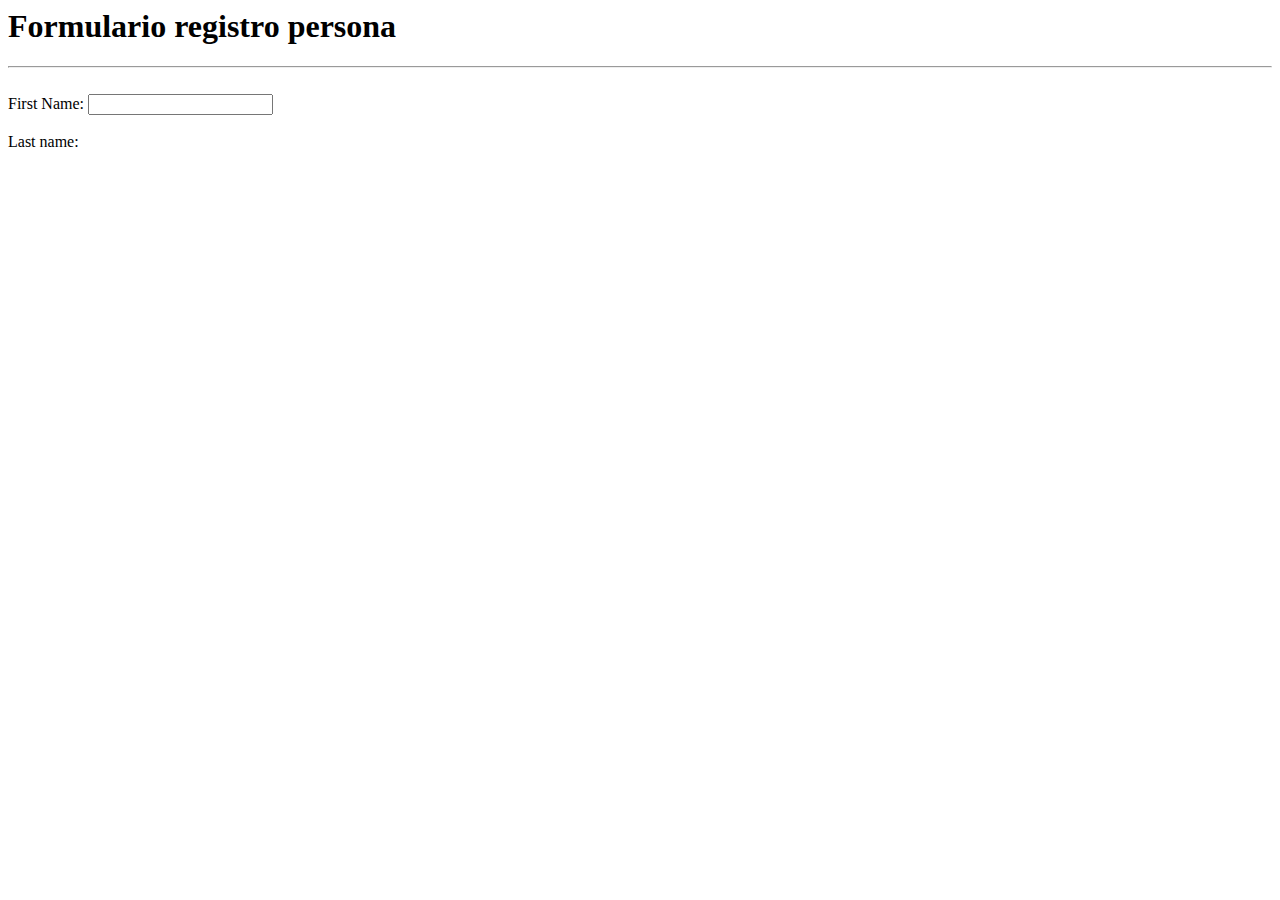
==== index.html @ b4670ff2 "Testing push" ====
<html lang="en">
<head>
    <meta charset="UTF-8">
    <meta http-equiv="X-UA-Compatible" content="IE=edge">
    <meta name="viewport" content="width=device-width, initial-scale=1.0">
    <title>Practica 0</title>
</head>
<body>
        <h1>Formulario registro persona</h1>
        <hr>
        <br>
            <form  action="">
                    First Name: <input type="text" name="name" id="name"
                    title='Introduce your name' autocomplete="name"/>

                    <br>
                    <br>

                    Last name:  




            </form>

    </body>
</html>
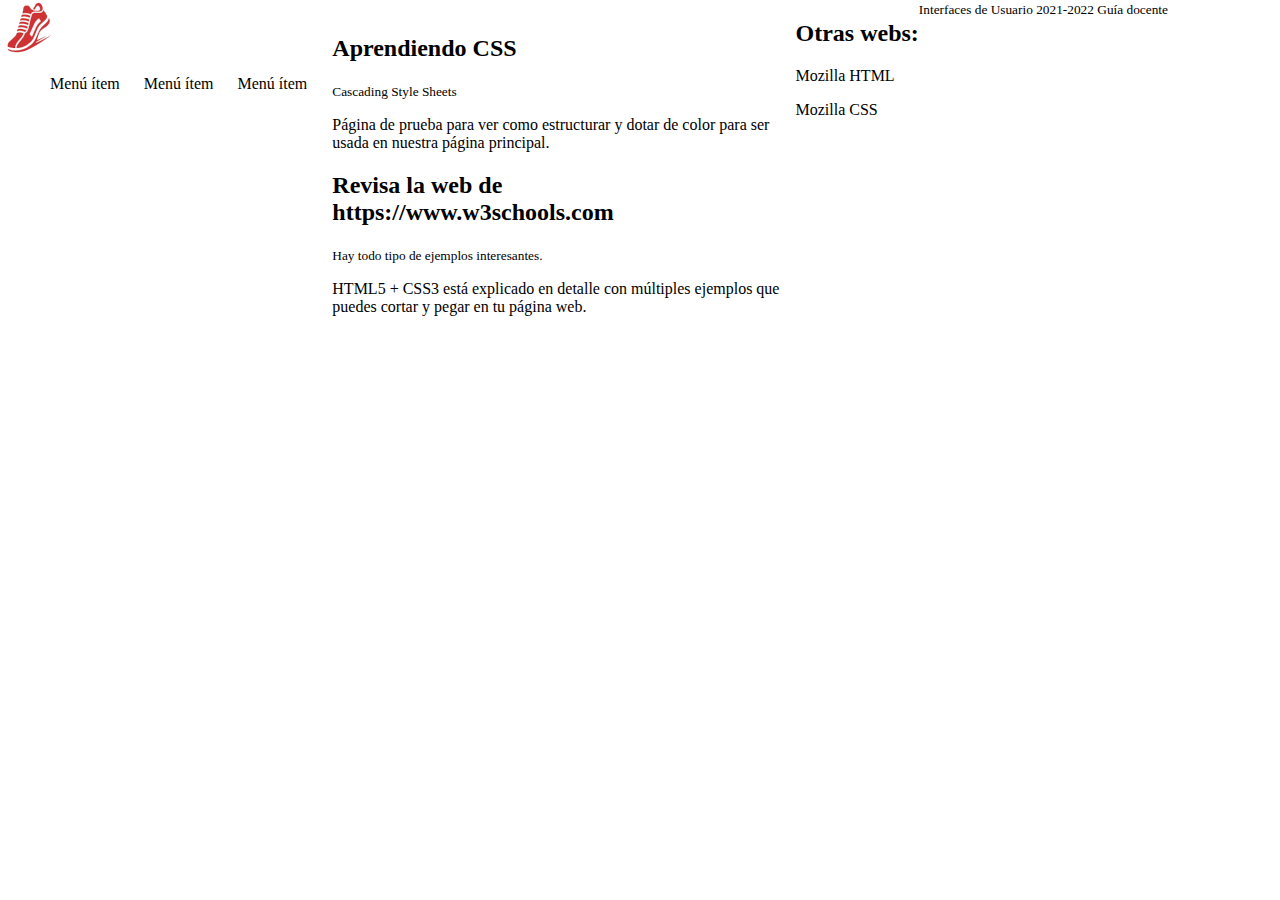
==== commit 3922a54b: "Added header" ====
--- a/index.html
+++ b/index.html
@@ -1,27 +1,46 @@
+<!DOCTYPE html>
 <html lang="en">
 <head>
     <meta charset="UTF-8">
-    <meta http-equiv="X-UA-Compatible" content="IE=edge">
     <meta name="viewport" content="width=device-width, initial-scale=1.0">
-    <title>Practica 0</title>
+    <link rel="stylesheet" href="style.css">
+    <title>Página de inicio</title>
 </head>
-<body>
-        <h1>Formulario registro persona</h1>
-        <hr>
-        <br>
-            <form  action="">
-                    First Name: <input type="text" name="name" id="name"
-                    title='Introduce your name' autocomplete="name"/>
-
-                    <br>
-                    <br>
-
-                    Last name:  
-
-
-
-
-            </form>
-
-    </body>
+  <body>
+    <header id="header-menu">
+      <img src="img/icon.png" id="icon-top" alt="Icono corporativo">
+      <nav>
+        <ul>
+          <li> <a href="otra_pag.html">Menú ítem</a> </li>
+          <li>Menú ítem</li>
+          <li>Menú ítem</li>
+        </ul>
+      </nav>
+    </header>
+    <section>
+      <article>
+        <header>
+          <h2>Aprendiendo CSS</h2>
+          <small>Cascading Style Sheets</small>
+        </header>
+        <p>Página de prueba para ver como estructurar y dotar de color para ser usada en nuestra página principal.</p>
+      </article>
+      <article>
+        <header>
+          <h2>Revisa la web de https://www.w3schools.com</h2>
+          <small>Hay todo tipo de ejemplos interesantes.</small>
+        </header>
+        <p>HTML5 + CSS3 está explicado en detalle con múltiples ejemplos que puedes cortar y pegar en tu página web.</p>
+      </article>
+    </section>
+    <aside>
+      <h2>Otras webs:</h2>
+      <p><a href="https://developer.mozilla.org/en-US/docs/Web/HTML" target="_blank">Mozilla HTML</a></p>
+      
+      <p><a href="https://developer.mozilla.org/en-US/docs/Web/CSS" target="_blank">Mozilla CSS</a></p>
+    </aside>
+    <footer>
+      <small>Interfaces de Usuario 2021-2022 <a href="https://oas.sci.uma.es:8443/ht/2021/ProgramasAsignaturas_Titulacion_5103_AsigUMA_51169.pdf" target="_blank">Guía docente</a></small>
+    </footer>
+  </body>
 </html>--- a/style.css
+++ b/style.css
@@ -0,0 +1,46 @@
+
+
+body {
+    height: 100%;
+    display: flex;
+    flex-wrap: wrap;
+    flex-direction: row;
+    margin: 0;
+}
+
+#header-header{
+    padding: 0 0 0 30px;
+    height: 80px;
+    background: rgb(179, 152, 64);
+    width: 100%;
+    display: flex;
+    align-items: center;
+}
+
+ul li{
+    display: inline-block;
+    padding: 0 10px;
+    list-style: none;
+}
+
+a{
+    color: rgb(0, 0, 0);
+      text-decoration: none;
+}
+
+a:hover{
+    color: #fff;
+}
+
+#log{
+    margin-left: 1000px;
+}
+
+#log:hover{
+    color: white;
+}
+
+section {
+    flex: 0.8;
+    padding: 15px;
+}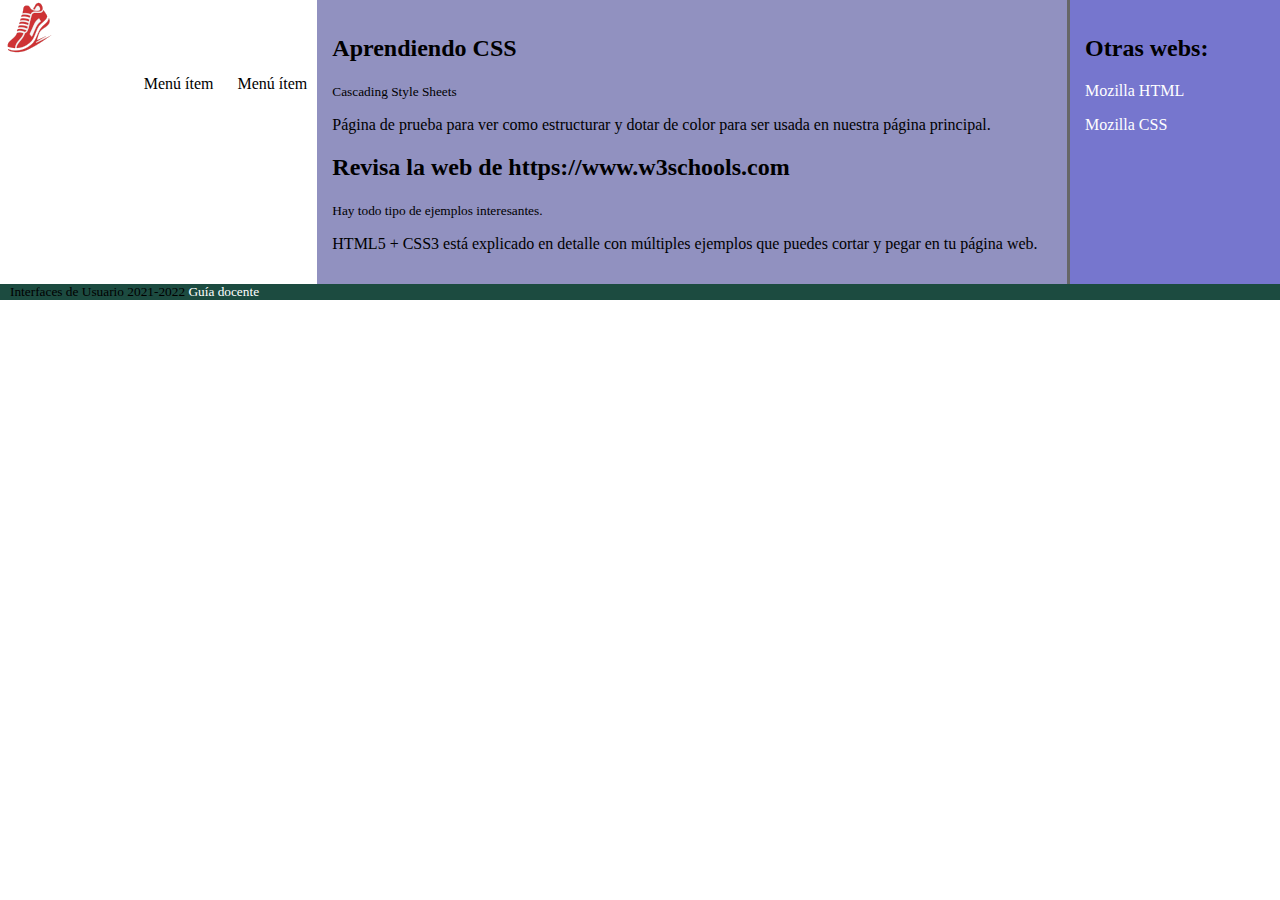
==== commit 198a0e24: "Added footer" ====
--- a/index.html
+++ b/index.html
@@ -17,6 +17,8 @@
         </ul>
       </nav>
     </header>
+
+    
     <section>
       <article>
         <header>
@@ -33,6 +35,10 @@
         <p>HTML5 + CSS3 está explicado en detalle con múltiples ejemplos que puedes cortar y pegar en tu página web.</p>
       </article>
     </section>
+
+
+
+
     <aside>
       <h2>Otras webs:</h2>
       <p><a href="https://developer.mozilla.org/en-US/docs/Web/HTML" target="_blank">Mozilla HTML</a></p>
--- a/style.css
+++ b/style.css
@@ -8,28 +8,39 @@
     margin: 0;
 }
 
+#logo{
+    color: white;
+}
+
+ 
+
 #header-header{
     padding: 0 0 0 30px;
     height: 80px;
-    background: rgb(179, 152, 64);
+    background: rgb(51, 51, 51);
     width: 100%;
     display: flex;
     align-items: center;
 }
 
+
 ul li{
     display: inline-block;
     padding: 0 10px;
     list-style: none;
+   
 }
 
 a{
     color: rgb(0, 0, 0);
-      text-decoration: none;
+      text-decoration: none; 
+      color: white;
 }
 
 a:hover{
-    color: #fff;
+    color: rgb(79, 101, 226);
+    
+
 }
 
 #log{
@@ -42,5 +53,28 @@
 
 section {
     flex: 0.8;
+    height: 100%;
     padding: 15px;
-}+    background-color: rgb(145, 145, 192);
+}
+
+aside {
+    flex: 0.2;
+    padding: 15px;
+    border-left: 3px solid #666;
+    background-color: rgb(118, 118, 206);
+
+}
+
+footer{
+    padding: 0 10px;
+    background: #1c4b40;
+      display: flex;
+    align-items: center;
+    width: 100%;
+}
+
+/* Para poner el footer abajo del todo. 
+position: fixed;
+bottom: 0;
+*/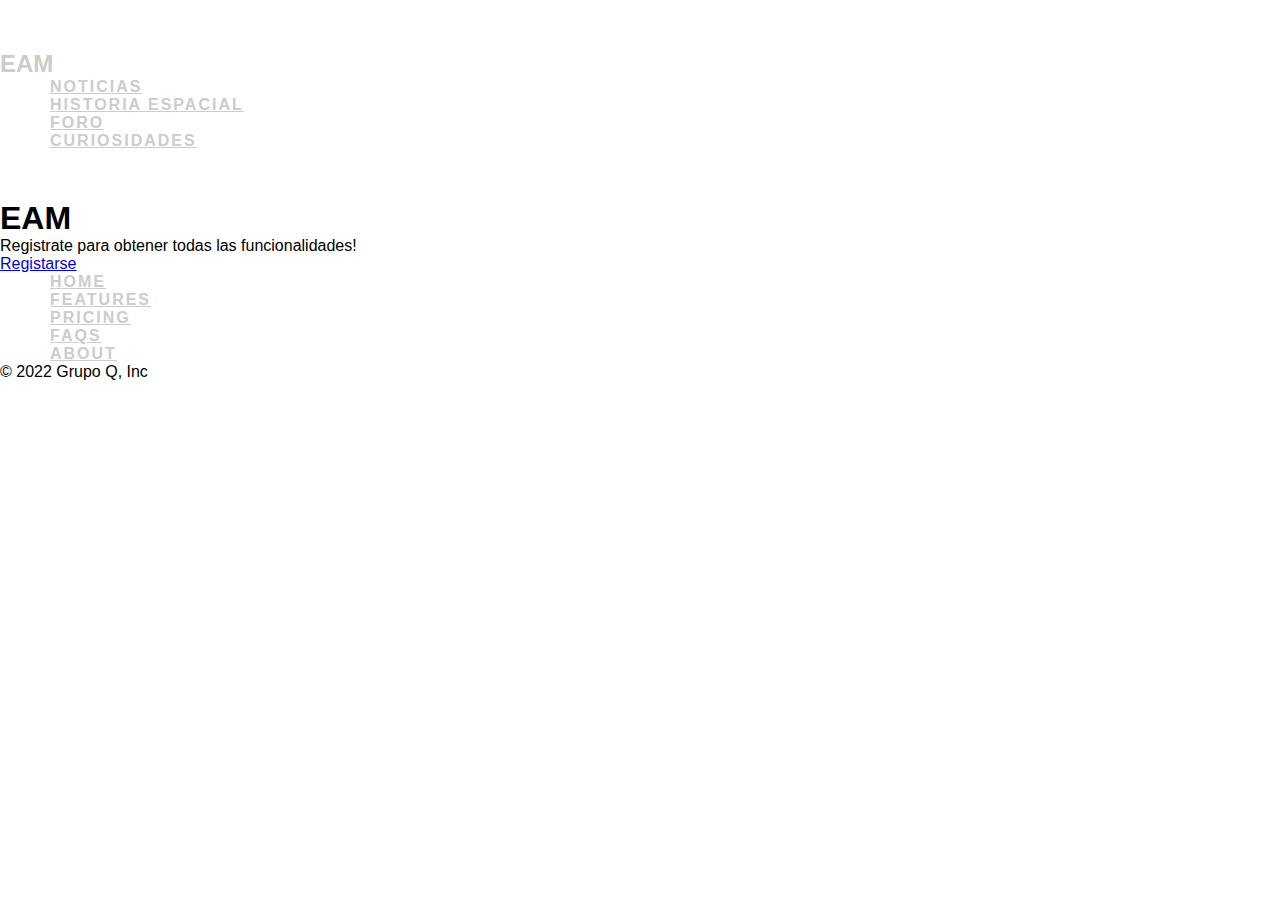
==== commit a12c66d5: "Añadido proceso" ====
--- a/index.html
+++ b/index.html
@@ -1,52 +1,74 @@
-<!DOCTYPE html>
+<!doctype html>
 <html lang="en">
+
 <head>
-    <meta charset="UTF-8">
-    <meta name="viewport" content="width=device-width, initial-scale=1.0">
-    <link rel="stylesheet" href="style.css">
-    <title>Página de inicio</title>
+    <!-- Required meta tags -->
+    <meta charset="utf-8">
+    <meta name="viewport" content="width=device-width, initial-scale=1">
+
+    <link href="https://cdn.jsdelivr.net/npm/bootstrap@5.1.3/dist/css/bootstrap.min.css" rel="stylesheet"
+        integrity="sha384-1BmE4kWBq78iYhFldvKuhfTAU6auU8tT94WrHftjDbrCEXSU1oBoqyl2QvZ6jIW3" crossorigin="anonymous">
+    <link rel="stylesheet" href="css/style.css" />
+    <link rel="stylesheet" href="css/landing.css" />
+    <title>EAM</title>
 </head>
-  <body>
-    <header id="header-menu">
-      <img src="img/icon.png" id="icon-top" alt="Icono corporativo">
-      <nav>
-        <ul>
-          <li> <a href="otra_pag.html">Menú ítem</a> </li>
-          <li>Menú ítem</li>
-          <li>Menú ítem</li>
-        </ul>
-      </nav>
-    </header>
 
-    
-    <section>
-      <article>
-        <header>
-          <h2>Aprendiendo CSS</h2>
-          <small>Cascading Style Sheets</small>
-        </header>
-        <p>Página de prueba para ver como estructurar y dotar de color para ser usada en nuestra página principal.</p>
-      </article>
-      <article>
-        <header>
-          <h2>Revisa la web de https://www.w3schools.com</h2>
-          <small>Hay todo tipo de ejemplos interesantes.</small>
-        </header>
-        <p>HTML5 + CSS3 está explicado en detalle con múltiples ejemplos que puedes cortar y pegar en tu página web.</p>
-      </article>
-    </section>
+<body>
+	<div class="container-fluid banner">
+		<div class="row">
+			<div class="col-md-12">
+				<nav class="navbar navbar-md">
+					<div class="navbar-brand">EAM</div>
+					<ul class="nav">
+						<li class="nav-item">
+							<a class="nav-link" href="#">Noticias</a>
+						</li>
+						<li class="nav-item">
+							<a class="nav-link" href="#">Historia Espacial</a>
+						</li>
+						<li class="nav-item">
+							<a class="nav-link" href="#">Foro</a>
+						</li>
+						<li class="nav-item">
+							<a class="nav-link" href="#">Curiosidades</a>
+						</li>
+					</ul>
+				</nav>
+			</div>
+			<div class="col-md-4 offset-md-8 info">
+				<h1 class="text-center">EAM</h1>
+				<p class="text-center">
+					Registrate para obtener todas las funcionalidades!
+				</p>
+				<a href="#" class="btn btn-md text-center">Registarse</a>
+			</div>
+		</div>
+        
+	</div>
 
 
 
 
-    <aside>
-      <h2>Otras webs:</h2>
-      <p><a href="https://developer.mozilla.org/en-US/docs/Web/HTML" target="_blank">Mozilla HTML</a></p>
-      
-      <p><a href="https://developer.mozilla.org/en-US/docs/Web/CSS" target="_blank">Mozilla CSS</a></p>
-    </aside>
-    <footer>
-      <small>Interfaces de Usuario 2021-2022 <a href="https://oas.sci.uma.es:8443/ht/2021/ProgramasAsignaturas_Titulacion_5103_AsigUMA_51169.pdf" target="_blank">Guía docente</a></small>
+
+
+
+    <footer class="py-3  bg-dark">
+        <ul class="nav justify-content-center border-bottom pb-3 mb-3">
+            <li class="nav-item"><a href="#" class="nav-link px-2 text-muted">Home</a></li>
+            <li class="nav-item"><a href="#" class="nav-link px-2 text-muted">Features</a></li>
+            <li class="nav-item"><a href="#" class="nav-link px-2 text-muted">Pricing</a></li>
+            <li class="nav-item"><a href="#" class="nav-link px-2 text-muted">FAQs</a></li>
+            <li class="nav-item"><a href="#" class="nav-link px-2 text-muted">About</a></li>
+        </ul>
+        <p class="text-center text-muted">© 2022 Grupo Q, Inc</p>
     </footer>
-  </body>
+
+
+
+    <script src="https://cdn.jsdelivr.net/npm/bootstrap@5.1.3/dist/js/bootstrap.bundle.min.js"
+        integrity="sha384-ka7Sk0Gln4gmtz2MlQnikT1wXgYsOg+OMhuP+IlRH9sENBO0LRn5q+8nbTov4+1p"
+        crossorigin="anonymous"></script>
+
+</body>
+
 </html>--- a/css/style.css
+++ b/css/style.css
@@ -0,0 +1,78 @@
+*{
+    margin: 0;
+    padding: 0;
+    font-family:'Gill Sans', 'Gill Sans MT', Calibri, 'Trebuchet MS', sans-serif;
+}
+
+#header{
+    position: absolute;
+    z-index: 10;
+    width: 100%;
+}
+
+.navbar{
+    padding: 50px 0;
+}
+
+.navbar-brand{
+    font-weight: bold;
+    font-size: 1.5em;
+    text-transform: uppercase;
+    color: #ccc !important;
+}
+
+.nav-item{
+    font-weight: 600;
+    text-transform: uppercase;
+    padding-left: 50px;
+}
+
+.nav-link{
+    color: #ccc !important;
+    letter-spacing: 2px;
+    font-size: 1em;
+    font-weight: 700;
+}
+
+.nav-link:hover{
+    background: #dcdde1 !important;
+    color: #262626 !important;
+    border-radius: 5px;
+    transition: all 0.6s ease 0s;
+}
+
+.main{
+    position: relative;
+    background: url('../img/bg-g.jpg');
+    min-height: 100vh;
+    background-size: cover;
+    background-position: center;
+    padding: 280px 0 220px;
+   
+}
+
+.main h2{
+    font-size: 2.6em; 
+    padding-top: 60px;
+    color: #dcdde1;
+    text-transform: uppercase;
+    font-weight: bold;
+}
+
+.main p{
+    margin-top: 1em;
+    
+    padding: 0;
+    font-size: 25px;
+    color: #ccc;
+    padding-bottom: 25px;
+}
+
+.main .registrar{
+    background: rgb(165, 127, 73);
+    color: #fff;
+    font-size: 30px;
+    border-radius: 5px;
+    padding: 10px 20px;
+    text-decoration: none;
+}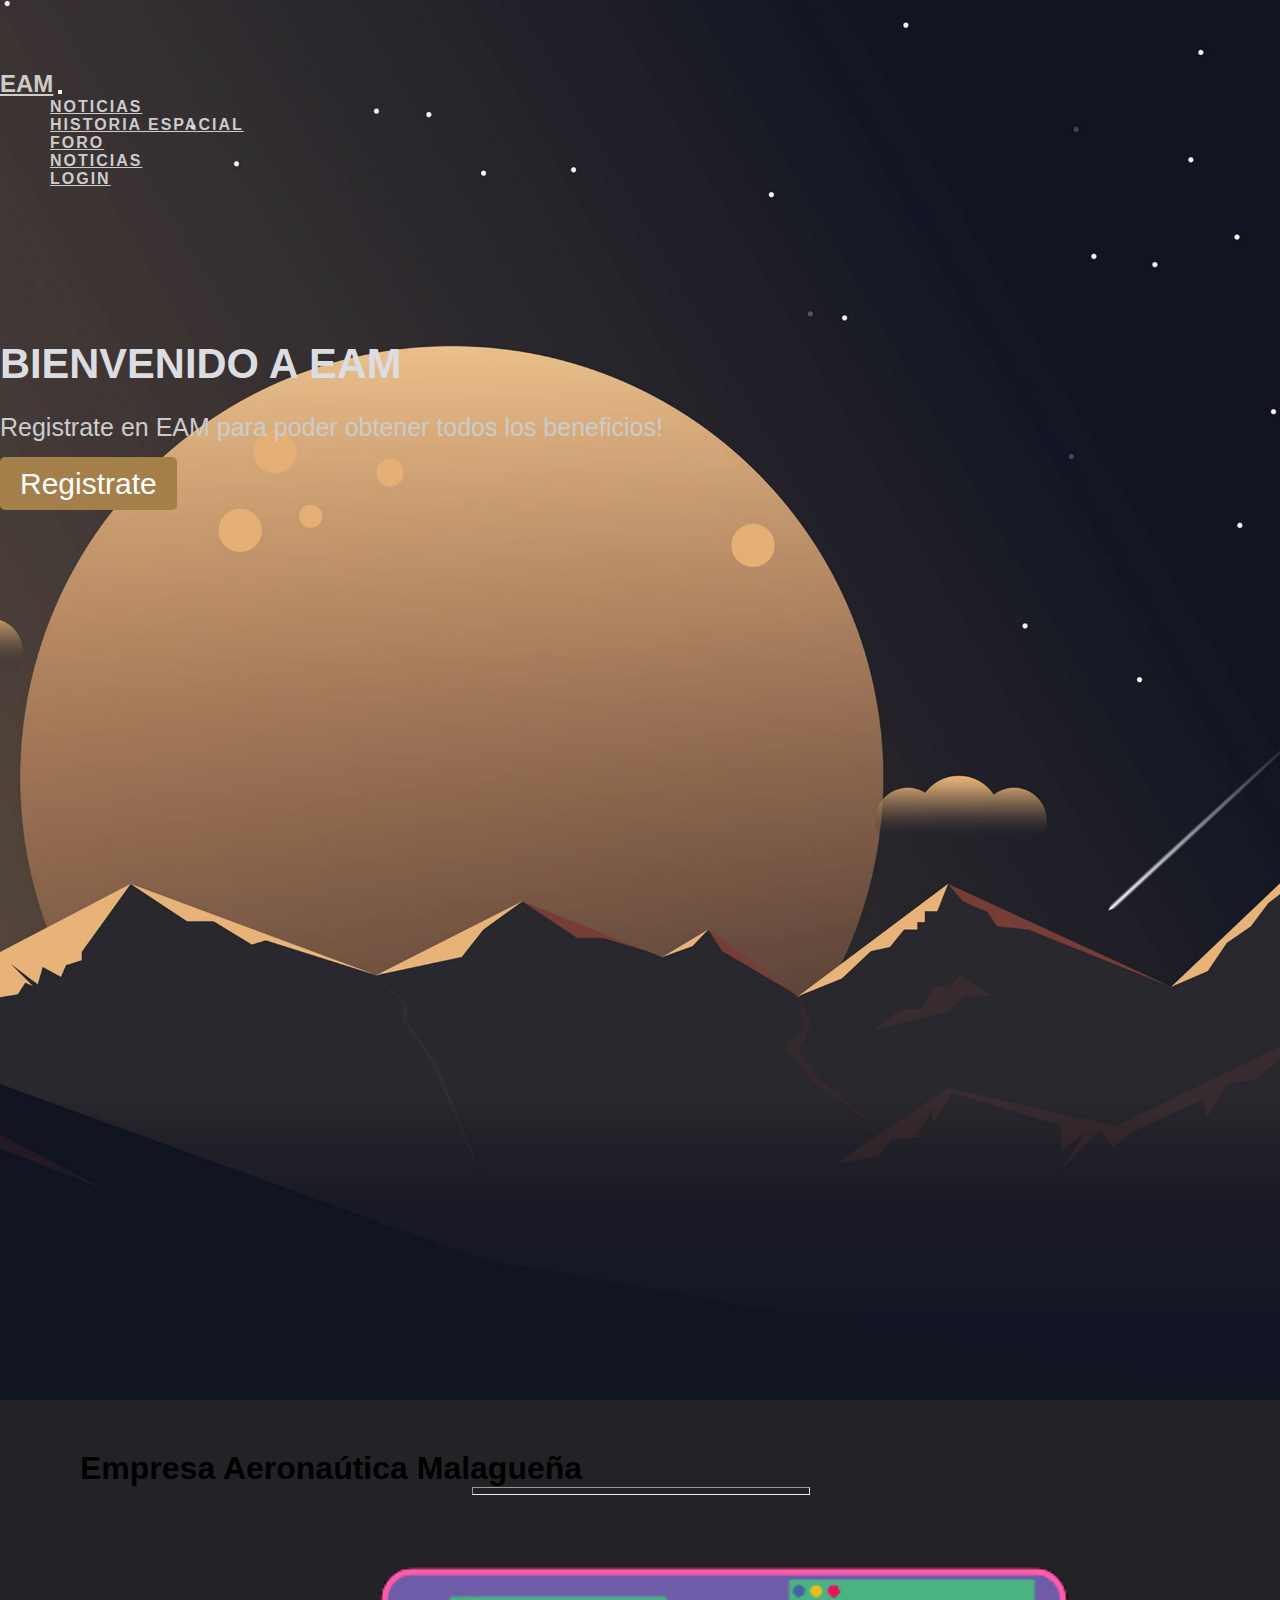
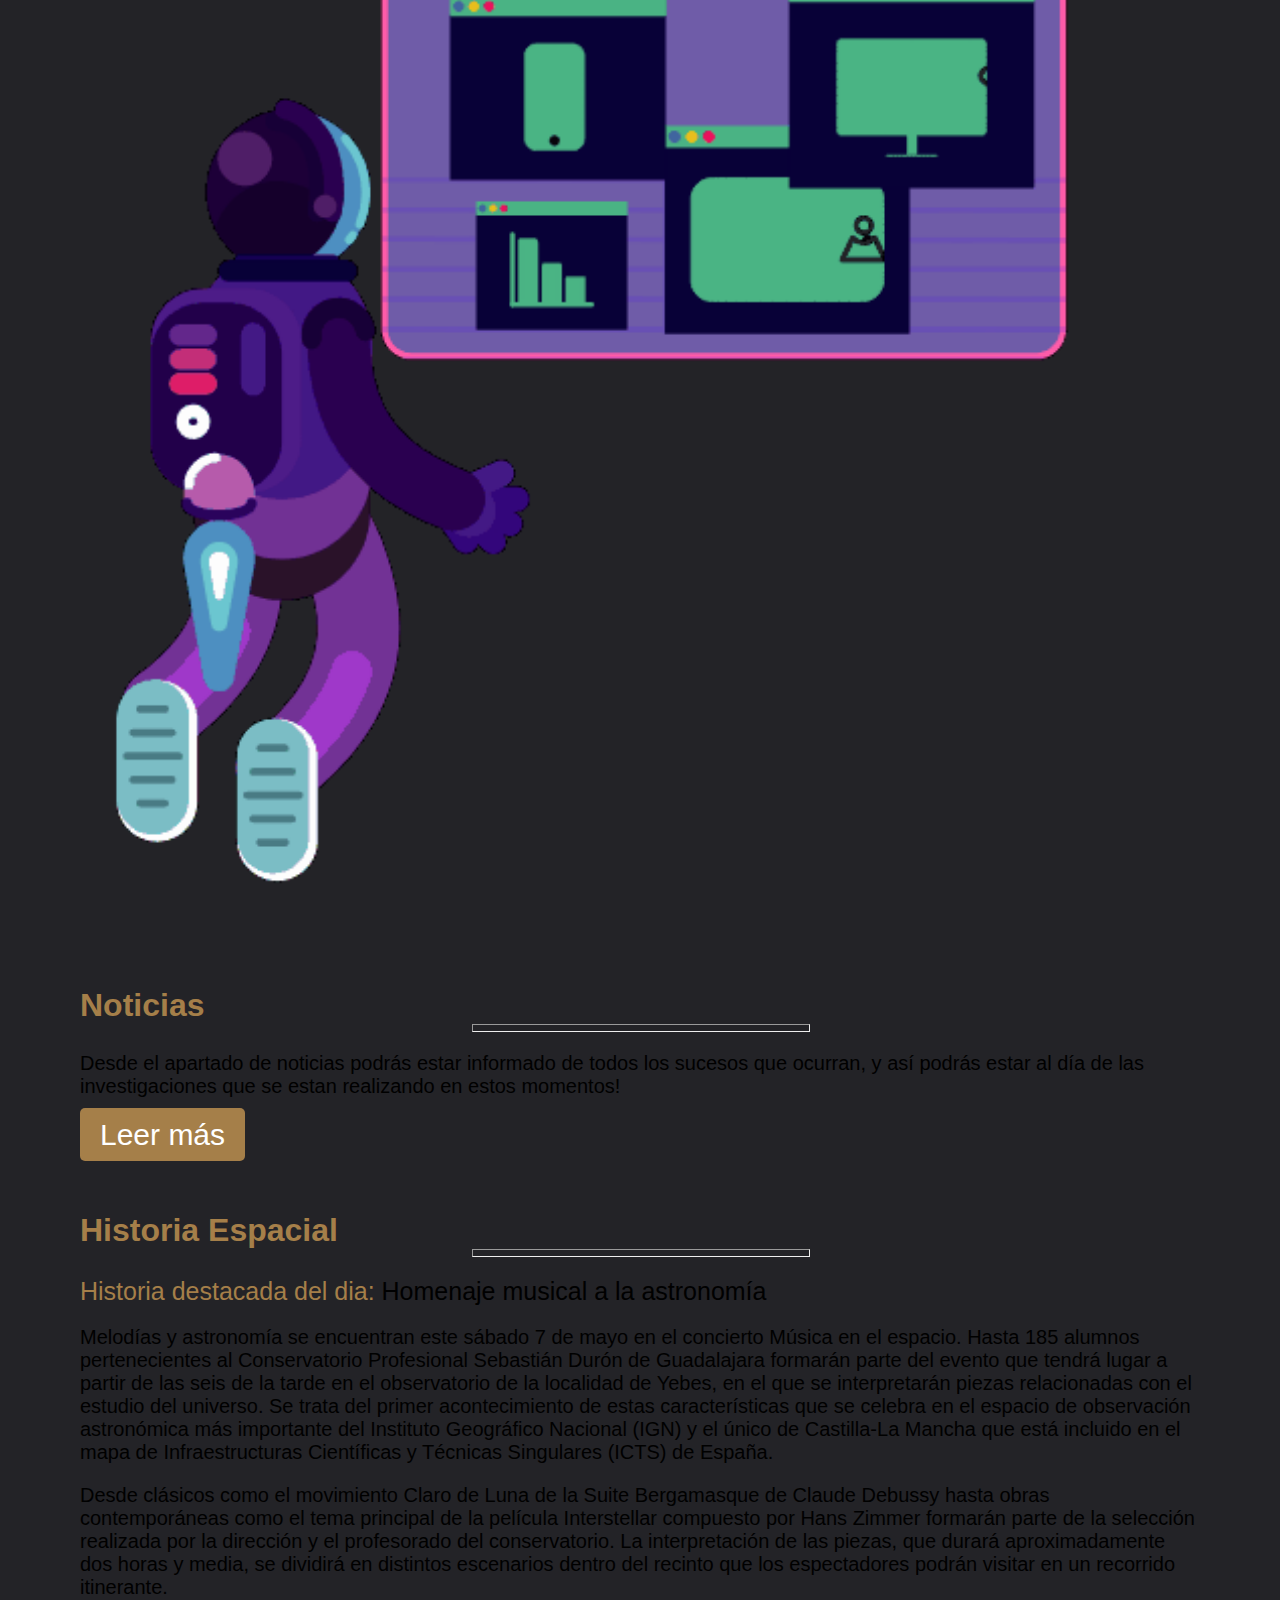
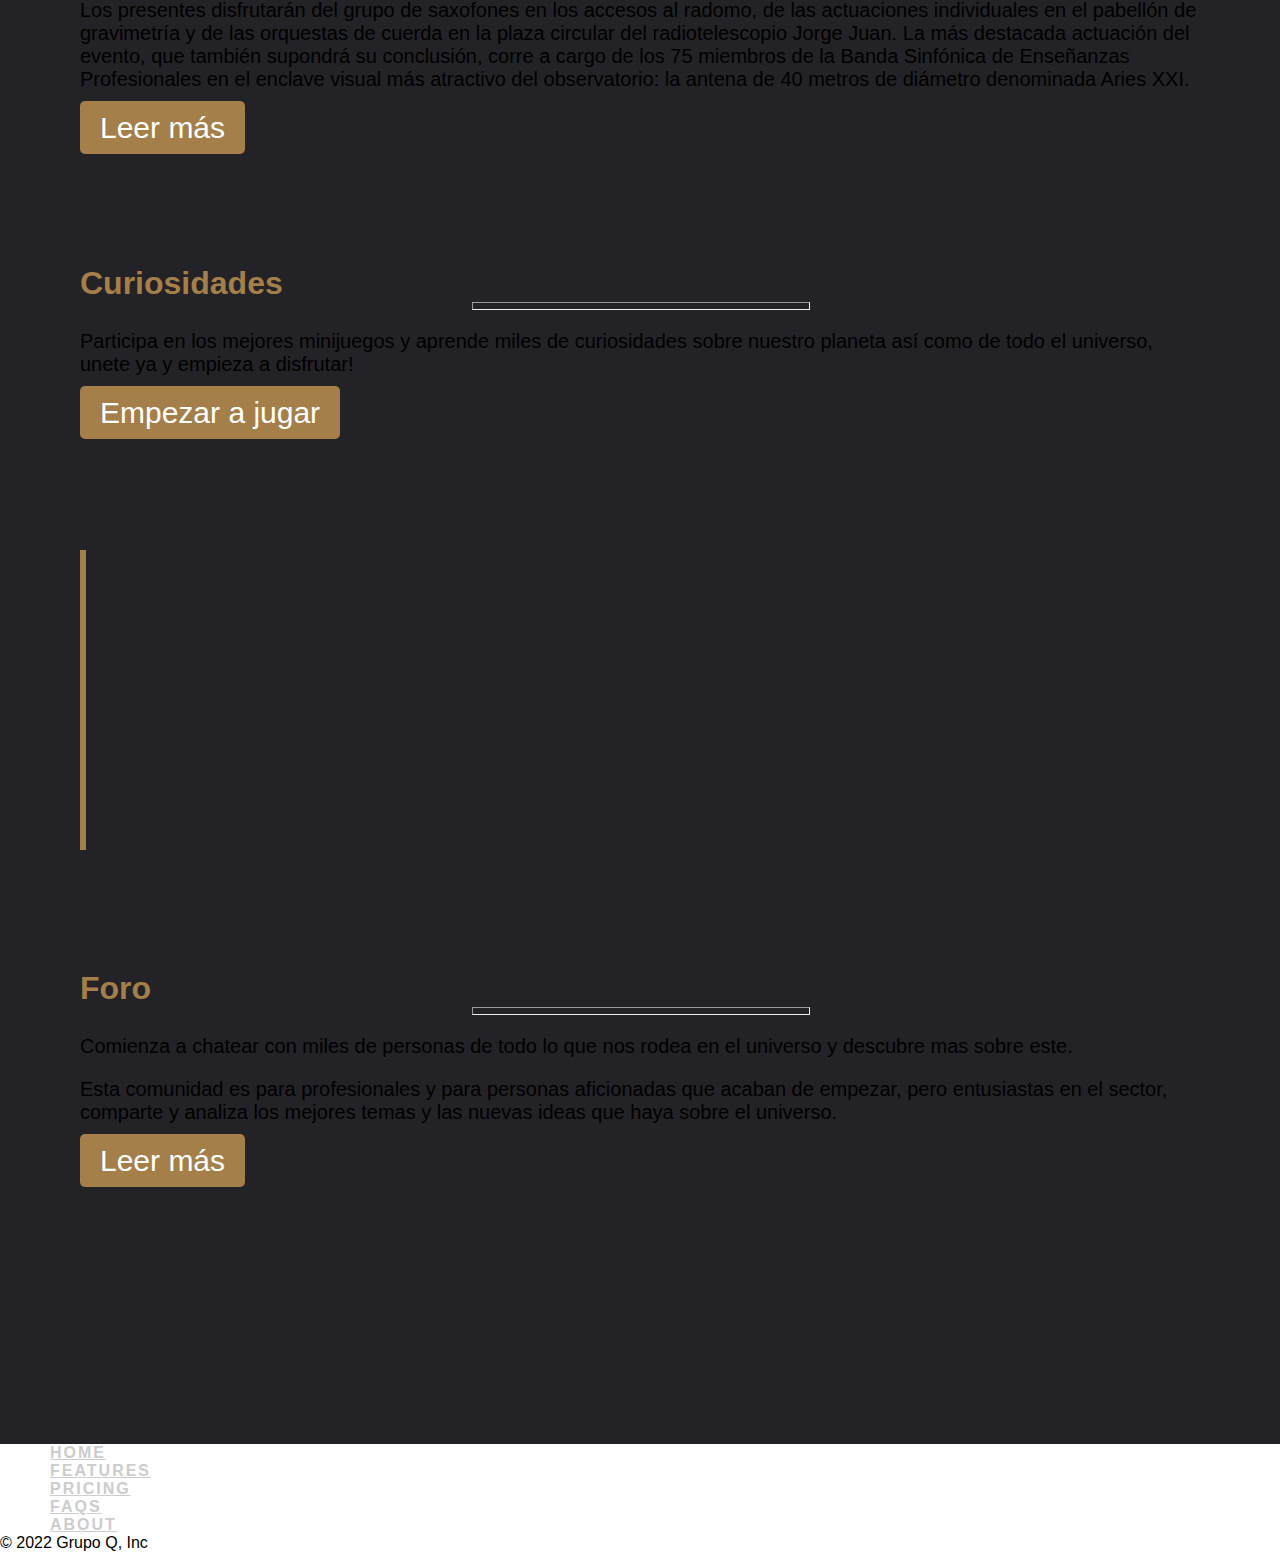
==== commit 03e0178e: "Main landing page finished" ====
--- a/index.html
+++ b/index.html
@@ -14,39 +14,148 @@
 </head>
 
 <body>
-	<div class="container-fluid banner">
-		<div class="row">
-			<div class="col-md-12">
-				<nav class="navbar navbar-md">
-					<div class="navbar-brand">EAM</div>
-					<ul class="nav">
-						<li class="nav-item">
-							<a class="nav-link" href="#">Noticias</a>
-						</li>
-						<li class="nav-item">
-							<a class="nav-link" href="#">Historia Espacial</a>
-						</li>
-						<li class="nav-item">
-							<a class="nav-link" href="#">Foro</a>
-						</li>
-						<li class="nav-item">
-							<a class="nav-link" href="#">Curiosidades</a>
-						</li>
-					</ul>
-				</nav>
-			</div>
-			<div class="col-md-4 offset-md-8 info">
-				<h1 class="text-center">EAM</h1>
-				<p class="text-center">
-					Registrate para obtener todas las funcionalidades!
-				</p>
-				<a href="#" class="btn btn-md text-center">Registarse</a>
-			</div>
-		</div>
-        
-	</div>
+	<!--Header-->
+    <section id="header">
+        <div class="container-fluid">
+            <nav class="navbar fixed-top navbar-expand-lg navbar-dark p-md-3">
+                <div class="container" style="padding-top: 20px">
+                  <a class="navbar-brand" href="#">EAM</a>
+                  <button
+                    class="navbar-toggler"
+                    type="button"
+                    data-bs-toggle="collapse"
+                    data-bs-target="#navbarNav"
+                    aria-controls="navbarNav"
+                    aria-expanded="false"
+                    aria-label="Toggle navigation"
+                  >
+                    <span class="navbar-toggler-icon"></span>
+                  </button>
+          
+                  <div class="collapse navbar-collapse" id="navbarNav">
+                    <div class="mx-auto"></div>
+                    <ul class="navbar-nav">
+                      <li class="nav-item">
+                        <a class="nav-link text-white" href="#">Noticias</a>
+                      </li>
+                      <li class="nav-item">
+                        <a class="nav-link text-white" href="#">Historia Espacial</a>
+                      </li>
+                      <li class="nav-item">
+                        <a class="nav-link text-white" href="#">Foro</a>
+                      </li>
+                      <li class="nav-item">
+                        <a class="nav-link text-white" href="#">Noticias</a>
+                      </li>
+                      <li class="nav-item">
+                        <a class="nav-link text-white" href="#">Login</a>
+                      </li>
+                    </ul>
+                  </div>
+                </div>
+              </nav>
+        </div>
+    </section>
+    <!--Header end-->
 
+    <!--Main-->
+    <section class="main">
+        <div class="container">
+            <div class="row">
+                <div class="col-sm-12 col-md-6">
+                    <h2>Bienvenido a EAM</h2>
+                    <p>Registrate en EAM para poder obtener todos los beneficios!</p>
+                    <a href="" class="registrar">Registrate</a>
+                </div>
+            </div>
+        </div>
+    </section>
 
+    <!--Main end-->
+
+        <!--Main-->
+        <section class="main-2">
+          <h1 class="text-white text-center">Empresa Aeronaútica Malagueña</h1>
+          <hr style="width: 30%; margin: 0 30% 0 35%; height:6px; color: #43BEA1;" >
+          <div class="container" style="padding-top: 20px;">
+              <div class="row">
+                  <div class="col-sm-12 col-md-6 text-white">
+                        <img src="img/gif_astronauta_news.gif" width="90%" alt="">
+                  </div>
+
+                  <div class="col-sm-12 col-md-4 text-white" style="padding-top: 60px;">
+                    <h1 class="text-center" style="color: rgb(165, 127, 73)";>Noticias</h1>
+                    <hr style="width: 30%; margin: 0 30% 0 35%; height:6px; color: #43BEA1;" >
+
+                    <p style="padding-top: 20px; padding-bottom: 20px; font-size: 20px">Desde el apartado de noticias podrás estar informado de todos los sucesos que ocurran, y así podrás estar al día
+                      de las investigaciones que se estan realizando en estos momentos!
+                    </p>
+                    <a href="" class="leer-mas">Leer más</a>
+                </div>
+              </div>
+              <div class="row">
+                <div class="col-sm-12 col-md-12 text-white" style="padding-top: 60px;">
+                  <h1 class="text-center" style="color: rgb(165, 127, 73)">Historia Espacial</h1>
+                  <hr style="width: 30%; margin: 0 30% 0 35%; height:6px; color: #43BEA1;" >
+                  <div style="padding-top: 20px">
+                    <span style="font-size: 25px; padding-top: 20px; color: rgb(165, 127, 73);">Historia destacada del dia: </span>
+                    <span style="font-size: 25px; " > Homenaje musical a la astronomía</span>
+                  </div>
+                  
+                  <p style="padding-top: 20px; font-size: 20px">Melodías y astronomía se encuentran este sábado 7 de mayo en el concierto
+                     Música en el espacio. Hasta 185 alumnos pertenecientes al Conservatorio Profesional Sebastián Durón de Guadalajara 
+                     formarán parte del evento que tendrá lugar a partir de las seis de la tarde en el observatorio de la localidad de 
+                     Yebes, en el que se interpretarán piezas relacionadas con el estudio del universo. Se trata del primer acontecimiento
+                      de estas características que se celebra en el espacio de observación astronómica más importante del Instituto
+                       Geográfico Nacional (IGN) y el único de Castilla-La Mancha que está incluido en el mapa de Infraestructuras 
+                       Científicas y Técnicas Singulares (ICTS) de España.
+                    </p> 
+                    <p style="padding-top: 20px; font-size: 20px">
+                      Desde clásicos como el movimiento Claro de Luna de la Suite Bergamasque de Claude Debussy hasta obras contemporáneas
+                       como el tema principal de la película Interstellar compuesto por Hans Zimmer formarán parte de la selección realizada
+                        por la dirección y el profesorado del conservatorio. La interpretación de las piezas, que durará aproximadamente dos horas y media, 
+                      se dividirá en distintos escenarios dentro del recinto que los espectadores podrán visitar en un recorrido itinerante.
+                  </p>
+                  <p style="padding-bottom: 20px; font-size: 20px">
+                  Los presentes disfrutarán del grupo de saxofones en los accesos al radomo, de las actuaciones individuales en
+                   el pabellón de gravimetría y de las orquestas de cuerda en la plaza circular del radiotelescopio Jorge Juan.
+                    La más destacada actuación del evento, que también supondrá su conclusión, corre a cargo de los 75 miembros
+                     de la Banda Sinfónica de Enseñanzas Profesionales 
+                  en el enclave visual más atractivo del observatorio: la antena de 40 metros de diámetro denominada Aries XXI.
+                </p>
+                  <a href="#" class="leer-mas">Leer más</a>
+              </div>
+
+              <div class="row">
+                <div class="col-sm-11 col-md-6 text-white" style="padding-top: 120px;">
+                  <h1 class="text-center" style="color: rgb(165, 127, 73)">Curiosidades</h1>
+                  <hr style="width: 30%; margin: 0 30% 0 35%; height:6px; color: #43BEA1;" >
+
+                  <p style="padding-top: 20px; padding-bottom: 20px; font-size: 20px">Participa en los mejores minijuegos y
+                     aprende miles de curiosidades sobre nuestro planeta así como de 
+                      todo el universo, unete ya y empieza a disfrutar!
+                  </p>
+                  <a href="#" class="leer-mas">Empezar a jugar</a>  
+                </div>
+                <div class="col-sm-6 col-md-1 text-white hidden-xs" style="padding-top: 120px;">
+                  <div class="vl"></div>
+                </div>
+                <div class="col-sm-12 col-md-5 text-white" style="padding-top: 120px;">
+                  <h1 class="text-center" style="color: rgb(165, 127, 73)">Foro</h1>
+                  <hr style="width: 30%; margin: 0 30% 0 35%; height:6px; color: #43BEA1;" >
+
+                  <p style="padding-top: 20px; font-size: 20px">Comienza a chatear con miles de personas de todo lo que nos rodea en el universo y descubre mas sobre este.  
+                  </p>
+                  <p style="padding-top: 20px;  padding-bottom: 20px;font-size: 20px">Esta comunidad es para profesionales y para personas aficionadas que acaban de empezar, pero entusiastas 
+                    en el sector, comparte y analiza los mejores temas y las nuevas ideas que haya sobre el universo.
+                  </p>
+                  <a href="#" class="leer-mas">Leer más</a>
+                </div>
+            </div>
+            </div>
+           </div>
+          
+      </section>
 
 
 
--- a/css/style.css
+++ b/css/style.css
@@ -43,7 +43,7 @@
 
 .main{
     position: relative;
-    background: url('../img/bg-g.jpg');
+    background: url('../img/bg-navbar.jpg');
     min-height: 100vh;
     background-size: cover;
     background-position: center;
@@ -60,8 +60,7 @@
 }
 
 .main p{
-    margin-top: 1em;
-    
+    margin-top: 1em; 
     padding: 0;
     font-size: 25px;
     color: #ccc;
@@ -75,4 +74,43 @@
     border-radius: 5px;
     padding: 10px 20px;
     text-decoration: none;
-}+}
+
+.main-2{
+    position: relative;
+    background: #232327  ;
+    
+    background-size: 2000px 2200px;
+    background-position: center;
+    padding: 50px 80px 266px;
+}
+
+@media (max-width: 700px){
+
+    .main-2{
+        position: relative;
+        background: url('../img/bg-mobile.jpg');
+        background-size: cover;
+        background-position: center;
+        padding: 50px 80px 266px;
+    }
+
+}
+
+.main-2 .leer-mas{
+    background: rgb(165, 127, 73);
+    color: #fff;
+    font-size: 30px;
+    border-radius: 5px;
+    padding: 10px 20px;
+    text-decoration: none;
+}
+
+@media (min-width: 700px){
+    .vl {
+    border-left: 6px solid rgb(165, 127, 73);
+    height: 300px;
+  }
+
+
+}
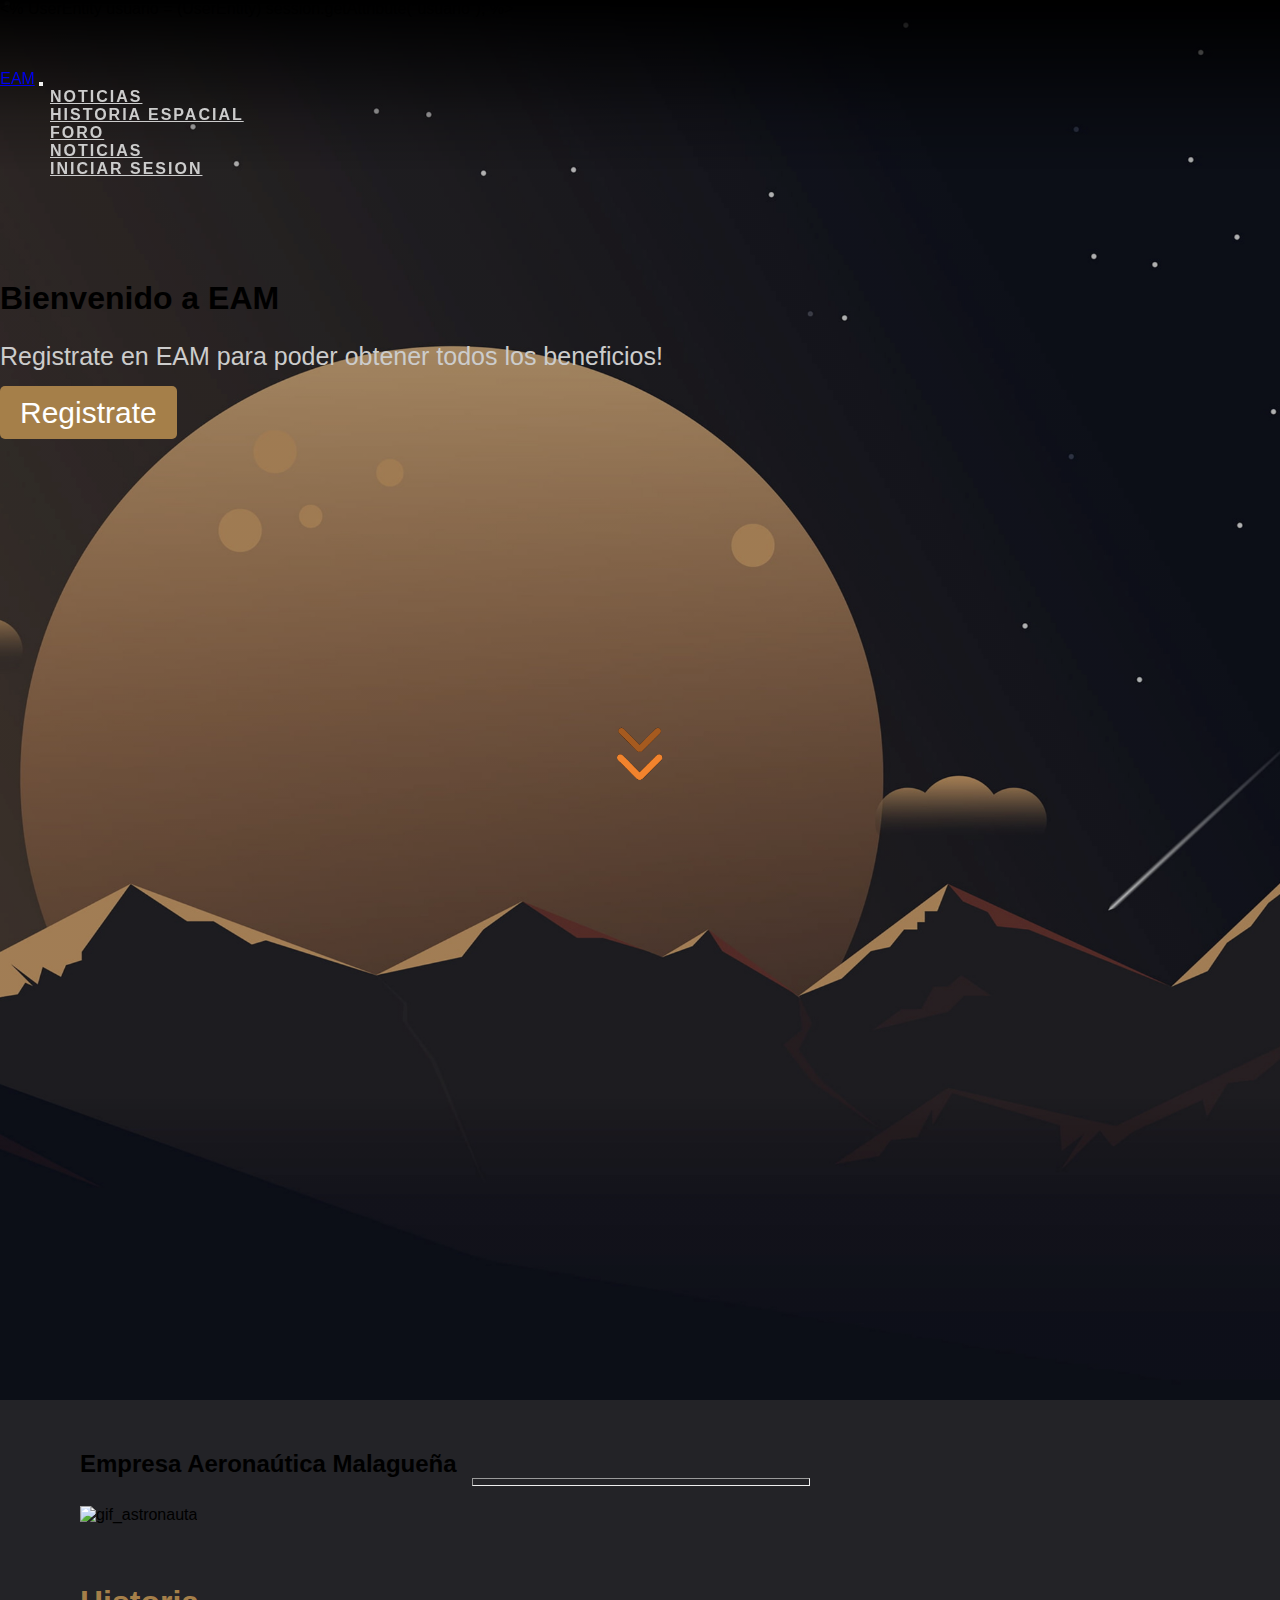
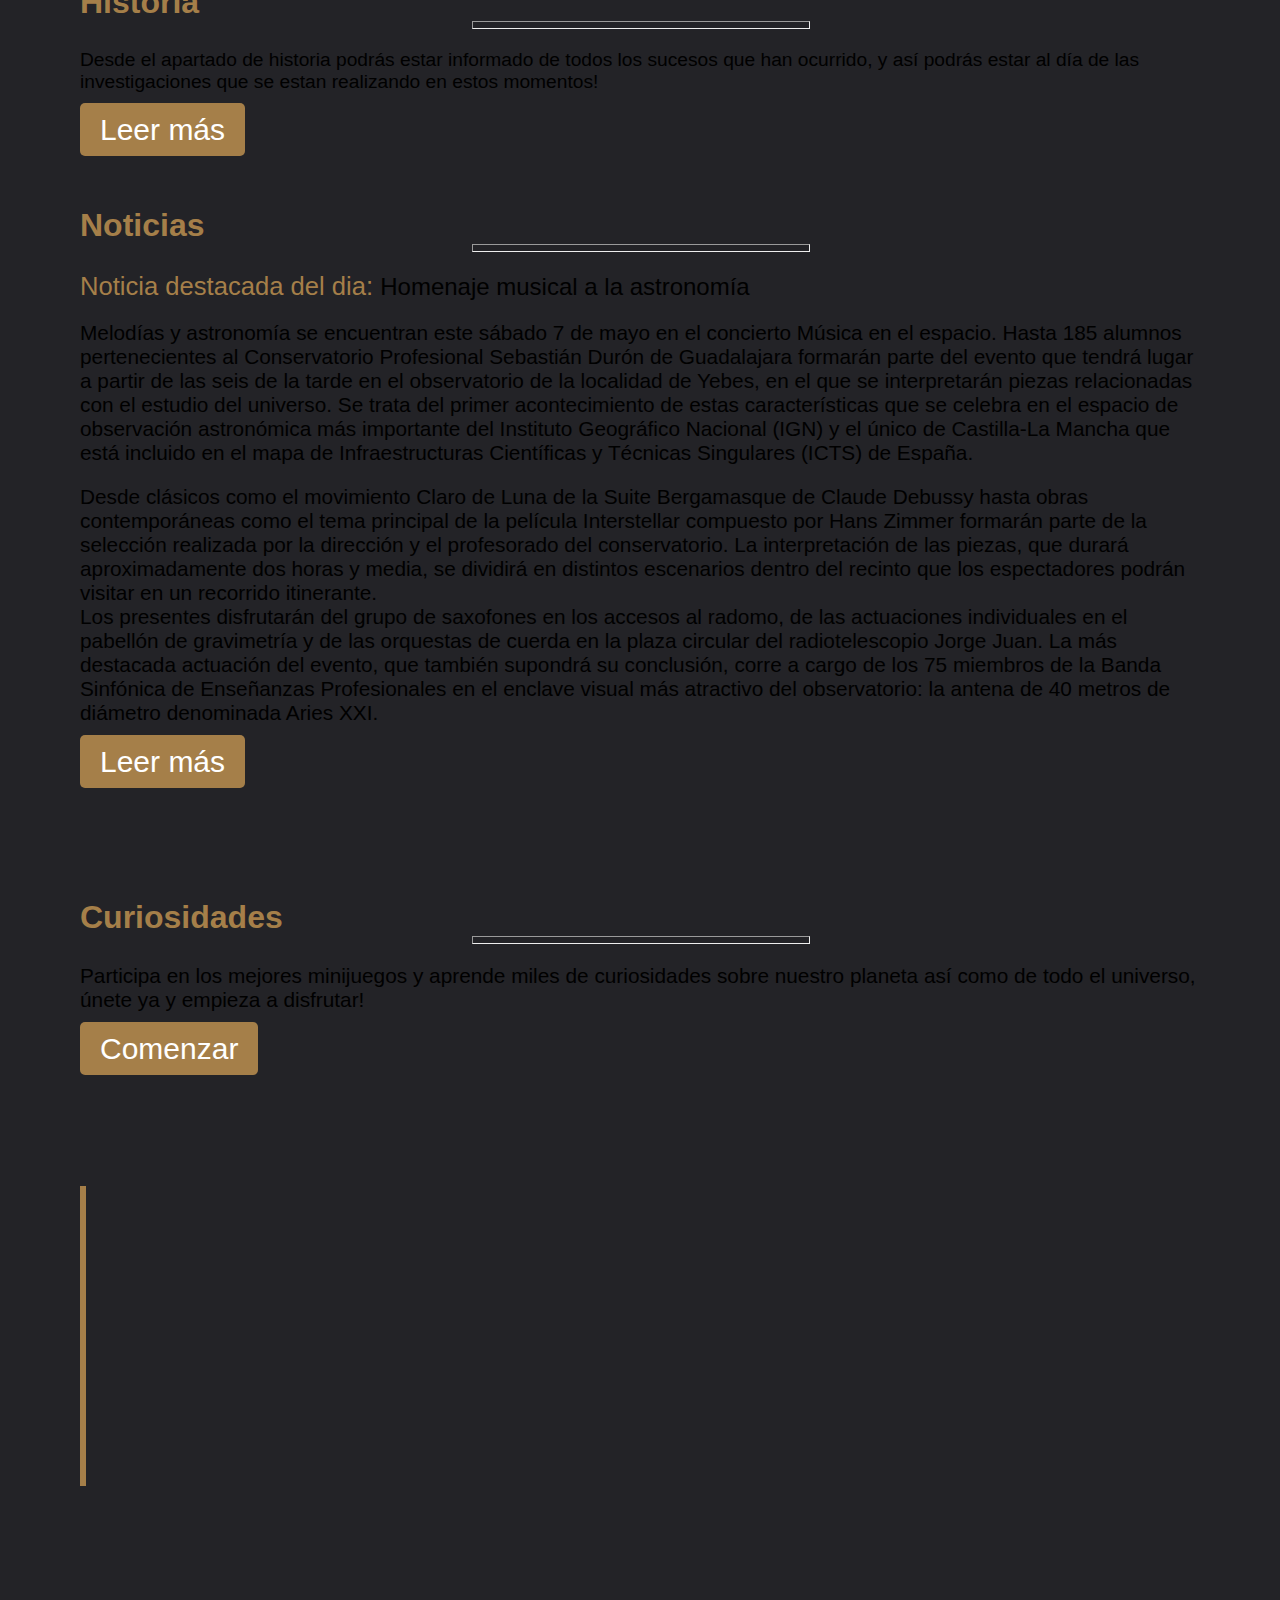
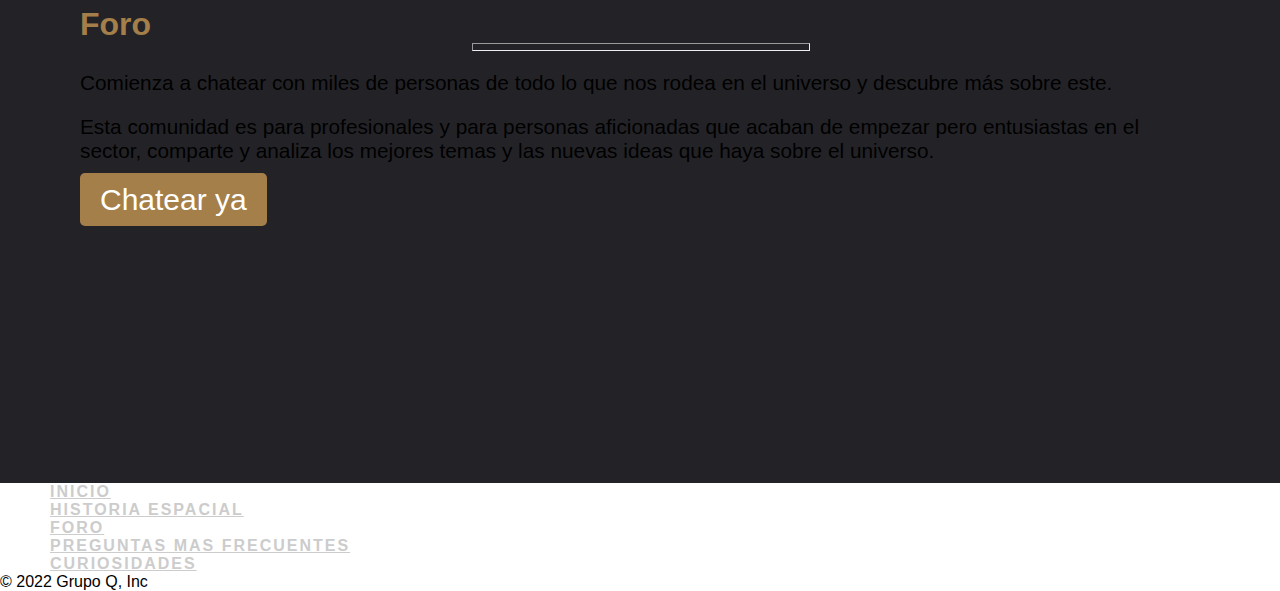
==== commit 157345a5: "testing" ====
--- a/index.html
+++ b/index.html
@@ -1,5 +1,6 @@
+
 <!doctype html>
-<html lang="en">
+<html lang="es">
 
 <head>
     <!-- Required meta tags -->
@@ -7,177 +8,185 @@
     <meta name="viewport" content="width=device-width, initial-scale=1">
 
     <link href="https://cdn.jsdelivr.net/npm/bootstrap@5.1.3/dist/css/bootstrap.min.css" rel="stylesheet"
-        integrity="sha384-1BmE4kWBq78iYhFldvKuhfTAU6auU8tT94WrHftjDbrCEXSU1oBoqyl2QvZ6jIW3" crossorigin="anonymous">
-    <link rel="stylesheet" href="css/style.css" />
+          integrity="sha384-1BmE4kWBq78iYhFldvKuhfTAU6auU8tT94WrHftjDbrCEXSU1oBoqyl2QvZ6jIW3" crossorigin="anonymous">
     <link rel="stylesheet" href="css/landing.css" />
-    <title>EAM</title>
+    <title>EAM: Empresa Aeuronaútica Malagueña</title>
 </head>
 
 <body>
-	<!--Header-->
-    <section id="header">
-        <div class="container-fluid">
-            <nav class="navbar fixed-top navbar-expand-lg navbar-dark p-md-3">
-                <div class="container" style="padding-top: 20px">
-                  <a class="navbar-brand" href="#">EAM</a>
-                  <button
-                    class="navbar-toggler"
-                    type="button"
-                    data-bs-toggle="collapse"
-                    data-bs-target="#navbarNav"
-                    aria-controls="navbarNav"
-                    aria-expanded="false"
-                    aria-label="Toggle navigation"
-                  >
+<!--Header-->
+<section id="header">
+    <%    UserEntity usuario = (UserEntity) session.getAttribute("usuario"); %>
+    <div class="container-fluid">
+        <nav id="barra" class="navbar fixed-top navbar-expand-lg navbar-dark p-md-3">
+            <div class="container" style="padding-top: 20px">
+                <a class="navbar-brand" href="#">EAM</a>
+                <button
+                        class="navbar-toggler"
+                        type="button"
+                        data-bs-toggle="collapse"
+                        data-bs-target="#navbarNav"
+                        aria-controls="navbarNav"
+                        aria-expanded="false"
+                        aria-label="Toggle navigation"
+                >
                     <span class="navbar-toggler-icon"></span>
-                  </button>
-          
-                  <div class="collapse navbar-collapse" id="navbarNav">
+                </button>
+                <div class="collapse navbar-collapse" id="navbarNav">
                     <div class="mx-auto"></div>
                     <ul class="navbar-nav">
-                      <li class="nav-item">
-                        <a class="nav-link text-white" href="#">Noticias</a>
-                      </li>
-                      <li class="nav-item">
-                        <a class="nav-link text-white" href="#">Historia Espacial</a>
-                      </li>
-                      <li class="nav-item">
-                        <a class="nav-link text-white" href="#">Foro</a>
-                      </li>
-                      <li class="nav-item">
-                        <a class="nav-link text-white" href="#">Noticias</a>
-                      </li>
-                      <li class="nav-item">
-                        <a class="nav-link text-white" href="#">Login</a>
-                      </li>
+                        <li class="nav-item">
+                            <a class="nav-link text-white" href="#">Noticias</a>
+                        </li>
+                        <li class="nav-item">
+                            <a class="nav-link text-white" href="#">Historia Espacial</a>
+                        </li>
+                        <li class="nav-item">
+                            <a class="nav-link text-white" href="#">Foro</a>
+                        </li>
+                        <li class="nav-item">
+                            <a class="nav-link text-white" href="#">Noticias</a>
+                        </li>
+                        <li class="nav-item">
+                                <a class="nav-link text-white" href="/login">Iniciar Sesion</a>
+                            
+
+
+
+                        </li>
                     </ul>
-                  </div>
                 </div>
-              </nav>
+            </div>
+        </nav>
+    </div>
+</section>
+<!--Header end-->
+
+<!--Main-->
+<section class="main">
+    <div class="container">
+        <div class="row">
+            <div class="col-sm-12 col-md-6">
+   
+                <h1 class="text-white">Bienvenido a EAM</h1>
+                <p>Registrate en EAM para poder obtener todos los beneficios!</p>
+                <a href="/register" class="registrar">Registrate</a>
+            </div>
         </div>
-    </section>
-    <!--Header end-->
+    </div>
+    <div class="scroll">
+        <img src="img/gif_scroll.gif" width="10%">
+    </div>
+</section>
 
-    <!--Main-->
-    <section class="main">
-        <div class="container">
+<!--Main end-->
+
+<!--Main-->
+<section class="main-2">
+    <h2 class="text-white text-center">Empresa Aeronaútica Malagueña</h2>
+    <hr style="width: 30%; margin: 0 30% 0 35%; height:6px; color: #417c9c; opacity: 100;" >
+    <div class="container" style="padding-top: 20px;">
+        <div class="row">
+            <div class="col-sm-12 col-md-6 text-white">
+                <img src="img/animation_500_l3j3p53b.gif" width="90%" alt="gif_astronauta">
+            </div>
+
+            <div class="col-sm-12 col-md-6 text-white" style="padding-top: 60px;">
+                <h1 class="text-center" style="color: rgb(165, 127, 73)">Historia</h1>
+                <hr style="width: 30%; margin: 0 30% 0 35%; height:6px; color: #417c9c; opacity: 100;" >
+
+                <p style="padding-top: 20px; padding-bottom: 20px; font-size: 120%">Desde el apartado de historia
+                    podrás estar informado de todos los sucesos que han ocurrido, y así podrás estar al día
+                    de las investigaciones que se estan realizando en estos momentos!
+                </p>
+                <a href="#" class="leer-mas">Leer más</a>
+            </div>
+        </div>
+        <div class="row">
+            <div class="col-sm-12 col-md-12 text-white" style="padding-top: 60px;">
+                <h1 class="text-center" style="color: rgb(165, 127, 73)">Noticias</h1>
+                <hr style="width: 30%; margin: 0 30% 0 35%; height:6px; color: #417c9c;opacity: 100;" >
+                <div style="padding-top: 20px">
+                    <span style="font-size: 160%; padding-top: 20px; color: rgb(165, 127, 73);">Noticia destacada del dia: </span>
+                    <span style="font-size: 150%; " > Homenaje musical a la astronomía</span>
+                </div>
+
+                <p style="padding-top: 20px; font-size: 130%">Melodías y astronomía se encuentran este sábado 7 de mayo en el concierto
+                    Música en el espacio. Hasta 185 alumnos pertenecientes al Conservatorio Profesional Sebastián Durón de Guadalajara
+                    formarán parte del evento que tendrá lugar a partir de las seis de la tarde en el observatorio de la localidad de
+                    Yebes, en el que se interpretarán piezas relacionadas con el estudio del universo. Se trata del primer acontecimiento
+                    de estas características que se celebra en el espacio de observación astronómica más importante del Instituto
+                    Geográfico Nacional (IGN) y el único de Castilla-La Mancha que está incluido en el mapa de Infraestructuras
+                    Científicas y Técnicas Singulares (ICTS) de España.
+                </p>
+                <p style="padding-top: 20px; font-size: 130%">
+                    Desde clásicos como el movimiento Claro de Luna de la Suite Bergamasque de Claude Debussy hasta obras contemporáneas
+                    como el tema principal de la película Interstellar compuesto por Hans Zimmer formarán parte de la selección realizada
+                    por la dirección y el profesorado del conservatorio. La interpretación de las piezas, que durará aproximadamente dos horas y media,
+                    se dividirá en distintos escenarios dentro del recinto que los espectadores podrán visitar en un recorrido itinerante.
+                </p>
+                <p style="padding-bottom: 20px; font-size: 130%">
+                    Los presentes disfrutarán del grupo de saxofones en los accesos al radomo, de las actuaciones individuales en
+                    el pabellón de gravimetría y de las orquestas de cuerda en la plaza circular del radiotelescopio Jorge Juan.
+                    La más destacada actuación del evento, que también supondrá su conclusión, corre a cargo de los 75 miembros
+                    de la Banda Sinfónica de Enseñanzas Profesionales
+                    en el enclave visual más atractivo del observatorio: la antena de 40 metros de diámetro denominada Aries XXI.
+                </p>
+                <a href="#" class="leer-mas">Leer más</a>
+            </div>
+
             <div class="row">
-                <div class="col-sm-12 col-md-6">
-                    <h2>Bienvenido a EAM</h2>
-                    <p>Registrate en EAM para poder obtener todos los beneficios!</p>
-                    <a href="" class="registrar">Registrate</a>
+                <div class="col-sm-11 col-md-6 text-white" style="padding-top: 120px;">
+                    <h1 class="text-center" style="color: rgb(165, 127, 73)">Curiosidades</h1>
+                    <hr style="width: 30%; margin: 0 30% 0 35%; height:6px; color: #417c9c; opacity: 100;" >
+                    <p style="padding-top: 20px; padding-bottom: 20px; font-size: 130%">Participa en los mejores minijuegos y
+                        aprende miles de curiosidades sobre nuestro planeta así como de
+                        todo el universo, únete ya y empieza a disfrutar!
+                    </p>
+                    <a href="#" class="leer-mas">Comenzar</a>
+                </div>
+                <div class="col-sm-6 col-md-1 text-white hidden-xs" style="padding-top: 120px;">
+                    <div class="vl"></div>
+                </div>
+                <div class="col-sm-12 col-md-5 text-white" style="padding-top: 120px;">
+                    <h1 class="text-center" style="color: rgb(165, 127, 73)">Foro</h1>
+                    <hr style="width: 30%; margin: 0 30% 0 35%; height:6px; color: #417c9c; opacity: 100;" >
+
+                    <p style="padding-top: 20px; font-size: 130%">Comienza a chatear con miles de personas de todo lo que nos rodea en el universo y descubre más sobre este.
+                    </p>
+                    <p style="padding-top: 20px;  padding-bottom: 20px;font-size: 130%">Esta comunidad es para profesionales y para personas aficionadas que acaban de empezar pero entusiastas
+                        en el sector, comparte y analiza los mejores temas y las nuevas ideas que haya sobre el universo.
+                    </p>
+                    <a href="#" class="leer-mas">Chatear ya</a>
                 </div>
             </div>
         </div>
-    </section>
+    </div>
 
-    <!--Main end-->
-
-        <!--Main-->
-        <section class="main-2">
-          <h1 class="text-white text-center">Empresa Aeronaútica Malagueña</h1>
-          <hr style="width: 30%; margin: 0 30% 0 35%; height:6px; color: #43BEA1;" >
-          <div class="container" style="padding-top: 20px;">
-              <div class="row">
-                  <div class="col-sm-12 col-md-6 text-white">
-                        <img src="img/gif_astronauta_news.gif" width="90%" alt="">
-                  </div>
-
-                  <div class="col-sm-12 col-md-4 text-white" style="padding-top: 60px;">
-                    <h1 class="text-center" style="color: rgb(165, 127, 73)";>Noticias</h1>
-                    <hr style="width: 30%; margin: 0 30% 0 35%; height:6px; color: #43BEA1;" >
-
-                    <p style="padding-top: 20px; padding-bottom: 20px; font-size: 20px">Desde el apartado de noticias podrás estar informado de todos los sucesos que ocurran, y así podrás estar al día
-                      de las investigaciones que se estan realizando en estos momentos!
-                    </p>
-                    <a href="" class="leer-mas">Leer más</a>
-                </div>
-              </div>
-              <div class="row">
-                <div class="col-sm-12 col-md-12 text-white" style="padding-top: 60px;">
-                  <h1 class="text-center" style="color: rgb(165, 127, 73)">Historia Espacial</h1>
-                  <hr style="width: 30%; margin: 0 30% 0 35%; height:6px; color: #43BEA1;" >
-                  <div style="padding-top: 20px">
-                    <span style="font-size: 25px; padding-top: 20px; color: rgb(165, 127, 73);">Historia destacada del dia: </span>
-                    <span style="font-size: 25px; " > Homenaje musical a la astronomía</span>
-                  </div>
-                  
-                  <p style="padding-top: 20px; font-size: 20px">Melodías y astronomía se encuentran este sábado 7 de mayo en el concierto
-                     Música en el espacio. Hasta 185 alumnos pertenecientes al Conservatorio Profesional Sebastián Durón de Guadalajara 
-                     formarán parte del evento que tendrá lugar a partir de las seis de la tarde en el observatorio de la localidad de 
-                     Yebes, en el que se interpretarán piezas relacionadas con el estudio del universo. Se trata del primer acontecimiento
-                      de estas características que se celebra en el espacio de observación astronómica más importante del Instituto
-                       Geográfico Nacional (IGN) y el único de Castilla-La Mancha que está incluido en el mapa de Infraestructuras 
-                       Científicas y Técnicas Singulares (ICTS) de España.
-                    </p> 
-                    <p style="padding-top: 20px; font-size: 20px">
-                      Desde clásicos como el movimiento Claro de Luna de la Suite Bergamasque de Claude Debussy hasta obras contemporáneas
-                       como el tema principal de la película Interstellar compuesto por Hans Zimmer formarán parte de la selección realizada
-                        por la dirección y el profesorado del conservatorio. La interpretación de las piezas, que durará aproximadamente dos horas y media, 
-                      se dividirá en distintos escenarios dentro del recinto que los espectadores podrán visitar en un recorrido itinerante.
-                  </p>
-                  <p style="padding-bottom: 20px; font-size: 20px">
-                  Los presentes disfrutarán del grupo de saxofones en los accesos al radomo, de las actuaciones individuales en
-                   el pabellón de gravimetría y de las orquestas de cuerda en la plaza circular del radiotelescopio Jorge Juan.
-                    La más destacada actuación del evento, que también supondrá su conclusión, corre a cargo de los 75 miembros
-                     de la Banda Sinfónica de Enseñanzas Profesionales 
-                  en el enclave visual más atractivo del observatorio: la antena de 40 metros de diámetro denominada Aries XXI.
-                </p>
-                  <a href="#" class="leer-mas">Leer más</a>
-              </div>
-
-              <div class="row">
-                <div class="col-sm-11 col-md-6 text-white" style="padding-top: 120px;">
-                  <h1 class="text-center" style="color: rgb(165, 127, 73)">Curiosidades</h1>
-                  <hr style="width: 30%; margin: 0 30% 0 35%; height:6px; color: #43BEA1;" >
-
-                  <p style="padding-top: 20px; padding-bottom: 20px; font-size: 20px">Participa en los mejores minijuegos y
-                     aprende miles de curiosidades sobre nuestro planeta así como de 
-                      todo el universo, unete ya y empieza a disfrutar!
-                  </p>
-                  <a href="#" class="leer-mas">Empezar a jugar</a>  
-                </div>
-                <div class="col-sm-6 col-md-1 text-white hidden-xs" style="padding-top: 120px;">
-                  <div class="vl"></div>
-                </div>
-                <div class="col-sm-12 col-md-5 text-white" style="padding-top: 120px;">
-                  <h1 class="text-center" style="color: rgb(165, 127, 73)">Foro</h1>
-                  <hr style="width: 30%; margin: 0 30% 0 35%; height:6px; color: #43BEA1;" >
-
-                  <p style="padding-top: 20px; font-size: 20px">Comienza a chatear con miles de personas de todo lo que nos rodea en el universo y descubre mas sobre este.  
-                  </p>
-                  <p style="padding-top: 20px;  padding-bottom: 20px;font-size: 20px">Esta comunidad es para profesionales y para personas aficionadas que acaban de empezar, pero entusiastas 
-                    en el sector, comparte y analiza los mejores temas y las nuevas ideas que haya sobre el universo.
-                  </p>
-                  <a href="#" class="leer-mas">Leer más</a>
-                </div>
-            </div>
-            </div>
-           </div>
-          
-      </section>
+</section>
 
 
 
 
 
-    <footer class="py-3  bg-dark">
-        <ul class="nav justify-content-center border-bottom pb-3 mb-3">
-            <li class="nav-item"><a href="#" class="nav-link px-2 text-muted">Home</a></li>
-            <li class="nav-item"><a href="#" class="nav-link px-2 text-muted">Features</a></li>
-            <li class="nav-item"><a href="#" class="nav-link px-2 text-muted">Pricing</a></li>
-            <li class="nav-item"><a href="#" class="nav-link px-2 text-muted">FAQs</a></li>
-            <li class="nav-item"><a href="#" class="nav-link px-2 text-muted">About</a></li>
-        </ul>
-        <p class="text-center text-muted">© 2022 Grupo Q, Inc</p>
-    </footer>
+<footer class="py-3  bg-dark">
+    <ul class="nav justify-content-center border-bottom pb-3 mb-3">
+        <li class="nav-item"><a href="#" class="nav-link px-2 text-muted">Inicio</a></li>
+        <li class="nav-item"><a href="#" class="nav-link px-2 text-muted">Historia Espacial</a></li>
+        <li class="nav-item"><a href="#" class="nav-link px-2 text-muted">Foro</a></li>
+        <li class="nav-item"><a href="#" class="nav-link px-2 text-muted">Preguntas mas frecuentes</a></li>
+        <li class="nav-item"><a href="#" class="nav-link px-2 text-muted">Curiosidades</a></li>
+    </ul>
+    <p class="text-center text-muted">© 2022 Grupo Q, Inc</p>
+</footer>
 
 
 
-    <script src="https://cdn.jsdelivr.net/npm/bootstrap@5.1.3/dist/js/bootstrap.bundle.min.js"
+<script src="https://cdn.jsdelivr.net/npm/bootstrap@5.1.3/dist/js/bootstrap.bundle.min.js"
         integrity="sha384-ka7Sk0Gln4gmtz2MlQnikT1wXgYsOg+OMhuP+IlRH9sENBO0LRn5q+8nbTov4+1p"
         crossorigin="anonymous"></script>
 
+<script src="../js/script.js"></script>
 </body>
 
-</html>+</html>
--- a/css/landing.css
+++ b/css/landing.css
@@ -0,0 +1,140 @@
+* {
+  margin: 0;
+  padding: 0;
+  font-family: 'Gill Sans', 'Gill Sans MT', Calibri, 'Trebuchet MS', sans-serif;
+}
+
+#header {
+  position: absolute;
+  z-index: 10;
+  width: 100%;
+}
+
+.navbar {
+  padding: 50px 0;
+}
+
+.nav-item {
+  font-weight: 600;
+  text-transform: uppercase;
+  padding-left: 50px;
+}
+
+.nav-link {
+  color: #ccc !important;
+  letter-spacing: 2px;
+  font-size: 1em;
+  font-weight: 700;
+}
+
+.nav-link:hover {
+  background: #dcdde1 !important;
+  color: #262626 !important;
+  border-radius: 5px;
+  transition: all 0.6s ease 0s;
+}
+
+.main {
+  position: relative;
+  background: linear-gradient(rgba(0, 0, 0, 0.3), rgba(0, 0, 0, 0.3)), url("../img/bg-navbar.jpg");
+  min-height: 100vh;
+  background-size: cover;
+  background-position: center;
+  padding: 280px 0 220px;
+}
+
+.main h2 {
+  font-size: 2.6em;
+  padding-top: 60px;
+  color: #dcdde1;
+  text-transform: uppercase;
+  font-weight: bold;
+}
+
+.main p {
+  margin-top: 1em;
+  padding: 0;
+  font-size: 25px;
+  color: #ccc;
+  padding-bottom: 25px;
+}
+
+.main .registrar {
+  background: #a57f49;
+  color: #fff;
+  font-size: 30px;
+  border-radius: 5px;
+  padding: 10px 20px;
+  text-decoration: none;
+}
+
+.main .registrar:hover {
+  background: #5c3d12;
+  color: #fff;
+}
+
+.main-2 {
+  position: relative;
+  background: #232327;
+  background-size: 2000px 2200px;
+  background-position: center;
+  padding: 50px 80px 266px;
+}
+
+@media (max-width: 600px) {
+  .main-2 {
+    position: relative;
+    background: url("../img/bg-mobile.jpg");
+    background-size: cover;
+    background-position: center;
+    padding: 50px 80px 266px;
+  }
+  .scroll {
+    text-align: center;
+    padding-top: 80%;
+  }
+}
+
+.main-2 .leer-mas {
+  background: #a57f49;
+  color: #fff;
+  font-size: 30px;
+  border-radius: 5px;
+  padding: 10px 20px;
+  text-decoration: none;
+}
+
+@media (min-width: 700px) {
+  .vl {
+    border-left: 6px solid #a57f49;
+    height: 300px;
+  }
+  nav {
+    position: sticky;
+    /* sticky or fixed are fine */
+    position: fixed;
+    top: 0;
+    height: 69px;
+    width: 100%;
+    background: linear-gradient(to bottom, #000, #0003 70%, #0000);
+    /* background when scroll is in the top */
+    transition: background .5s;
+    /* control how smooth the background changes */
+  }
+  .scroll {
+    text-align: center;
+    padding-top: 20%;
+  }
+  nav.scrolled {
+    background: #0a0a0a;
+  }
+  main {
+    height: 200vh;
+  }
+}
+
+.fixed-top.scrolled {
+  background-color: #2b2b2b !important;
+  transition: background-color 200ms linear;
+}
+/*# sourceMappingURL=landing.css.map */